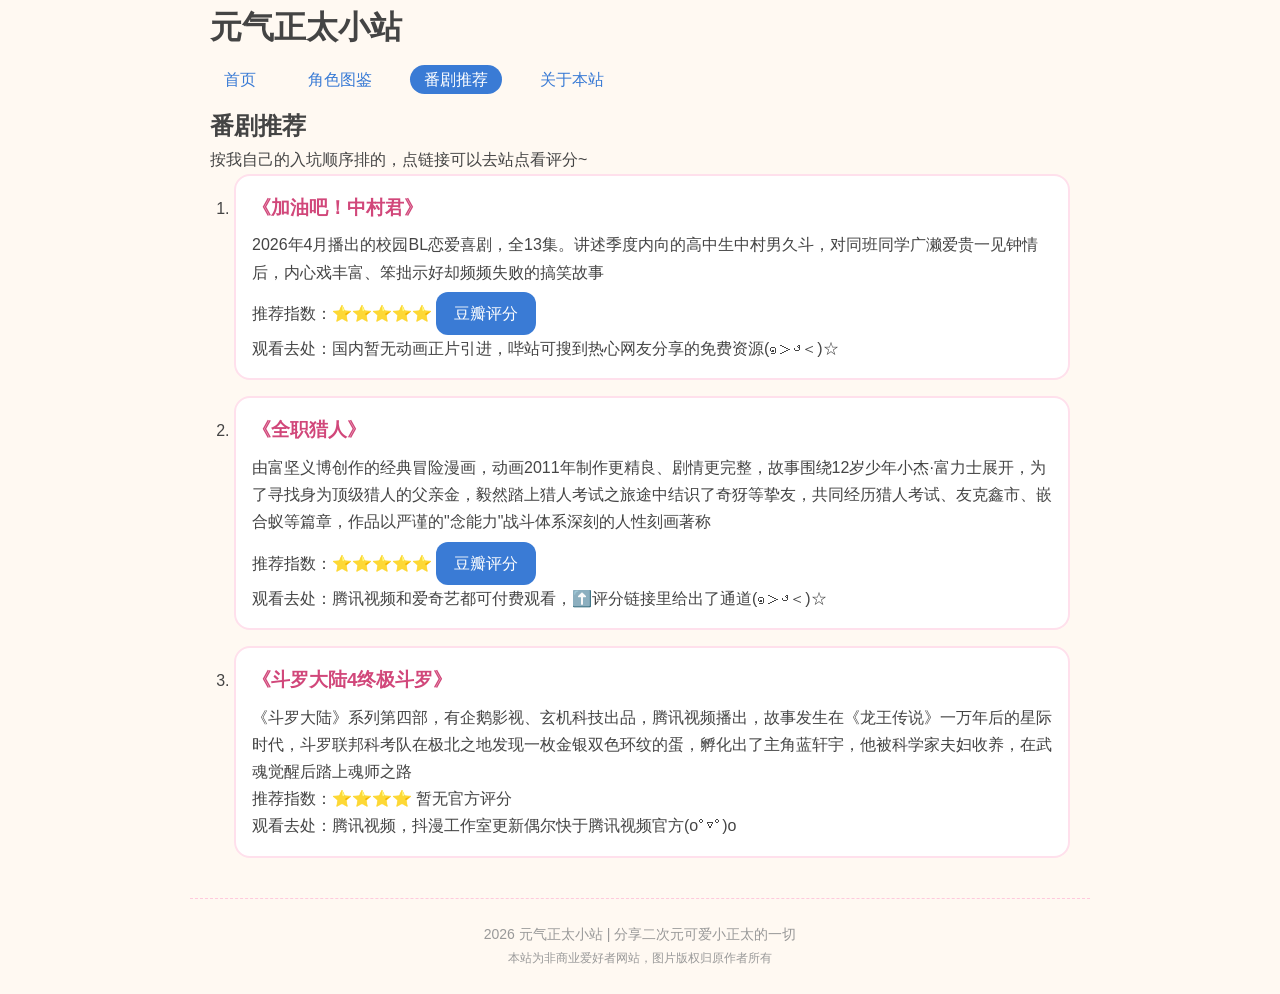
==== anime.html @ 90cbcadd "Add files via upload" ====
<!DOCTYPE html>
<html lang="zh-CN">
<head>
    <meta charset="UTF-8">
    <meta name="viewport" content="width=device-width, initial-scale=1.0">
    <title>番剧推荐 - 元气正太小站</title>
    <link rel="stylesheet"href="css/style.css">
</head>
<body>
    <header>
        <h1>元气正太小站</h1>
        <nav>
            <ul>
                <li><a href="index.html">首页</a></li>
                <li><a href="characters.html" >角色图鉴</a></li>
                <li><a href="#" class="current">番剧推荐</a></li>
                <li><a href="about.html">关于本站</a></li>
            </ul>
        </nav>
    </header>
    <main>
        <h2>番剧推荐</h2>
        <p>按我自己的入坑顺序排的，点链接可以去站点看评分~</p>

        <ol class="anime-list">
            <li>
                <h3>《加油吧！中村君》</h3>
                <p>2026年4月播出的校园BL恋爱喜剧，全13集。讲述季度内向的高中生中村男久斗，对同班同学广濑爱贵一见钟情后，内心戏丰富、笨拙示好却频频失败的搞笑故事</p>
                <p>推荐指数：⭐⭐⭐⭐⭐     <a href="https://movie.douban.com/subject/37007231/" target="_blank">豆瓣评分</a></p>
                <p>观看去处：国内暂无动画正片引进，哔站可搜到热心网友分享的免费资源(๑＞ڡ＜)☆</p>
            </li>
            <li>
                <h3>《全职猎人》</h3>
                <p>由富坚义博创作的经典冒险漫画，动画2011年制作更精良、剧情更完整，故事围绕12岁少年小杰·富力士展开，为了寻找身为顶级猎人的父亲金，毅然踏上猎人考试之旅途中结识了奇犽等挚友，共同经历猎人考试、友克鑫市、嵌合蚁等篇章，作品以严谨的"念能力"战斗体系深刻的人性刻画著称</p>
                <p>推荐指数：⭐⭐⭐⭐⭐     <a href="https://movie.douban.com/subject/6748086/">豆瓣评分</a></p>
                <p>观看去处：腾讯视频和爱奇艺都可付费观看，⬆️评分链接里给出了通道(๑＞ڡ＜)☆</p>
            </li>
            <li>
                <h3>《斗罗大陆4终极斗罗》</h3>
                <p>《斗罗大陆》系列第四部，有企鹅影视、玄机科技出品，腾讯视频播出，故事发生在《龙王传说》一万年后的星际时代，斗罗联邦科考队在极北之地发现一枚金银双色环纹的蛋，孵化出了主角蓝轩宇，他被科学家夫妇收养，在武魂觉醒后踏上魂师之路</p>
                <p>推荐指数：⭐⭐⭐⭐ 暂无官方评分</a></p>
                <p>观看去处：腾讯视频，抖漫工作室更新偶尔快于腾讯视频官方(oﾟ▽ﾟ)o  </p>
            </li>
        </ol>
    </main>

    <footer>
        <p> 2026 元气正太小站 | 分享二次元可爱小正太的一切</p>
        <p><small>本站为非商业爱好者网站，图片版权归原作者所有</small></p>
    </footer>
    
    
</body>
</html>
---- css/style.css ----
*{margin: 0;padding: 0;box-sizing: border-box;}

ul {list-style: none;}   /*去掉导航的小圆点 */
a {text-decoration: none; color: #3a7bd5;}  /*去掉下划线*/
img { max-width: 100%; height: auto; display: block;}   /*图片不溢出*/

body {
    font-family: "Microsoft YaHei","WenQuanYi Micro Hei",sans-serif;
    background: #fff9f2;
    color: #444;
    line-height: 1.7;
}
header,main,footer {
    max-width: 900px;
    margin: 0 auto;
    padding: 0 20px;
}
nav ul {
    display: flex;
    gap: 24px;
    padding: 12px 0;
}
nav a {
    padding: 6px 14px;
    border-radius: 20px;
}
nav a:hover {background: #ffd9e6; color: #d1477a;}
nav a.current {background: #3a7bd5; color: #fff;}
.hero {
    background: linear-gradient(135deg,#e0f4ff,#fff0d9);
    border-radius: 20px;
    padding: 30px;
    text-align: center;
    margin: 20px 0;
}

.hero h2 { color: #2b6cb0; margin-bottom: 10px;}

.hero img {
    margin: 20px auto 0;
    border-radius: 16px;
    box-shadow: 0 6px 18px rgba(0, 0, 0, .15);
}
.featured {
    display: flex;
    flex-wrap: wrap;
    gap: 20px;
    margin: 30px 0;
}

.featured > h2, .featured > p { width: 100;}

.featured article {
    flex: 1 1 260px;
    background: #fff;
    border: 2px solid #ffe0ec;
    border-radius: 16px;
    padding: 16px;
    box-shadow: 0 4px 12px rgba(0, 0, 0, .08);
}

.featured article img { border-radius: 12px; margin-bottom: 10px;}
.featured h3 { color: #d1477a; margin-bottom: 8px;}
.quick-nav { margin: 30px 0;}

.quick-nav a {
    display: inline-block;
    background: #3a7bd5;
    color: #fff;
    padding: 8px 18px;
    border-radius: 12px;
    margin: 4px 0;
}

.quick-nav a:hover {background: #d1477a;}

footer {
    border-top: 1px dashed #ffc9dd;
    text-align: center;
    color: #999;
    font-size: 14px;
    padding: 24px 0;
    margin-top: 40px;
}
.character-card {
    background: #fff;
    border: 2px solid #ffe0ec;
    border-radius: 16px;
    padding: 16px;
    margin-bottom: 20px;
    text-align: center;
}
.character-card img {
    border-radius: 12px;
    margin: 10px auto;
}
.character-card a:hover img {
    opacity: 0.85;
}
.gallery {
    display: flex;
    flex-wrap: wrap;
    gap: 12px;
    justify-content: center;
}
.gallery img {
    max-width: 300px;
    border-radius: 12px;
}
blockquote {
    background: #fff;
    border-left: 4px solid #ffc9dd;
    padding: 10px 16px;
    border-radius: 0 12px 12px 0;
    color: #666;
    margin: 12px 0;
}
.anime-list { padding-left: 24px;}

.anime-list li {
    background: #fff;
    border: 2px solid #ffe0ec;
    border-radius: 16px;
    padding: 16px;
    margin-bottom: 16px;
}

.anime-list h3 { color:#d1477a; margin-bottom: 8px;}
.anime-list a {
    display: inline-block;
    background: #3a7bd5;
    color: #fff;
    padding: 8px 18px;
    border-radius: 12px;
    margin-top: 6px;
}
.anime-list a:hover { background: #d1477a;}

.about-form label {
    display: block;
    margin: 10px 0 4px;
}

.about-form input,.about-form textarea,.about-form button {
    font-family: inherit;
    font-size: 14px;
}

.about-form input,.about-form textarea {
    width: 100%;
    max-width: 420px;
    padding: 8px 10px;
    border: 1px solid #ffc9dd;
    border-radius: 10px;
}

.about-form button {
    margin-top: 12px;
    background: #3a7bd5;
    color: #fff;
    border: none;
    padding: 8px 18px;
    border-radius: 12px;
    cursor: pointer;
}

.about-form button:hover {background: #d1477a;}

.about-me {
    background: #fff;
    border: 2px solid #ffe0ec;
    border-radius: 16px;
    padding: 16px;
    margin-bottom: 24px;
}

.about-me img {
    max-width: 200px;
    object-fit: cover;
    border-radius: 50%;
    margin: 12px auto;
}
.back{
    display: block;
    margin-bottom: 8px;
}

@media (max-width: 600px) {
    header, main, footer { padding:0 14px; }

    nav ul{ flex-wrap: wrap; gap: 10px; }

    .hero { padding: 18px; }
    .hero h2 { font-size: 22px; }

    .featured article { flex: 1 1 100%; }
    .gallery img { max-width: 100%; }

    .character-card,.anime-list li { padding: 12px; }

    .about-form input,
    .about-form textarea {max-width: 100%; }

    .anime-list { padding-left: 20px;}
}
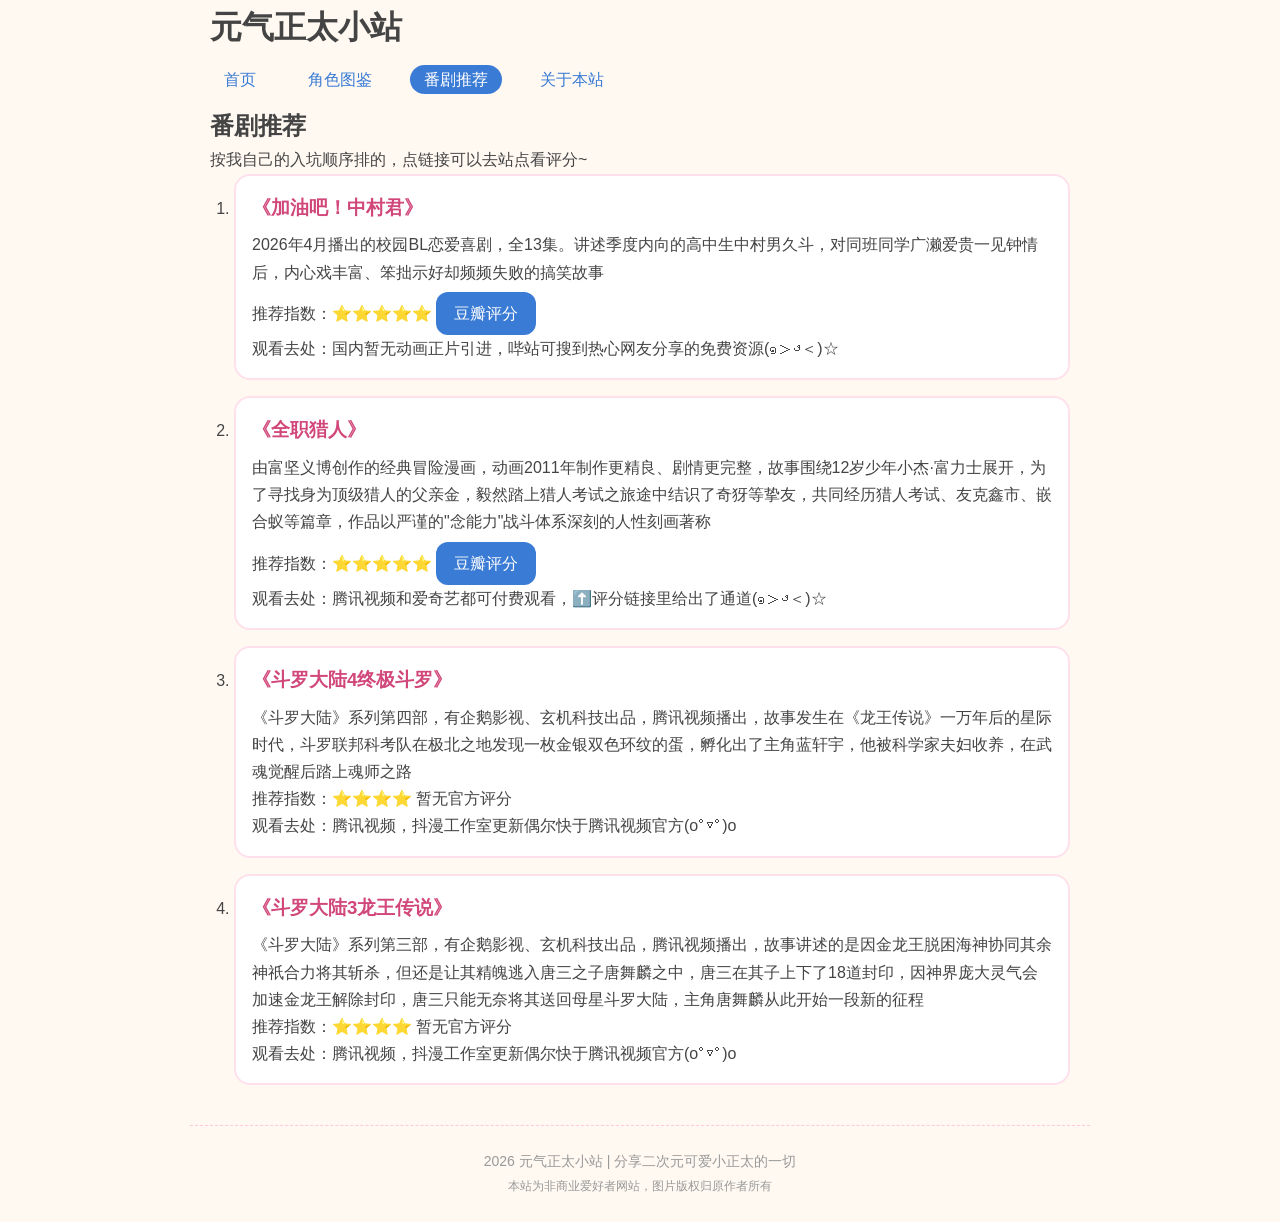
==== commit 60ffa257: "Add anime recommendations to anime.html Added a new anime recommendation section with details for mu" ====
--- a/anime.html
+++ b/anime.html
@@ -41,6 +41,12 @@
                 <p>推荐指数：⭐⭐⭐⭐ 暂无官方评分</a></p>
                 <p>观看去处：腾讯视频，抖漫工作室更新偶尔快于腾讯视频官方(oﾟ▽ﾟ)o  </p>
             </li>
+            <li>
+                <h3>《斗罗大陆3龙王传说》</h3>
+                <p>《斗罗大陆》系列第三部，有企鹅影视、玄机科技出品，腾讯视频播出，故事讲述的是因金龙王脱困海神协同其余神祇合力将其斩杀，但还是让其精魄逃入唐三之子唐舞麟之中，唐三在其子上下了18道封印，因神界庞大灵气会加速金龙王解除封印，唐三只能无奈将其送回母星斗罗大陆，主角唐舞麟从此开始一段新的征程</p>
+                <p>推荐指数：⭐⭐⭐⭐ 暂无官方评分</a></p>
+                <p>观看去处：腾讯视频，抖漫工作室更新偶尔快于腾讯视频官方(oﾟ▽ﾟ)o  </p>
+            </li>
         </ol>
     </main>
 
@@ -51,4 +57,4 @@
     
     
 </body>
-</html>+</html>
